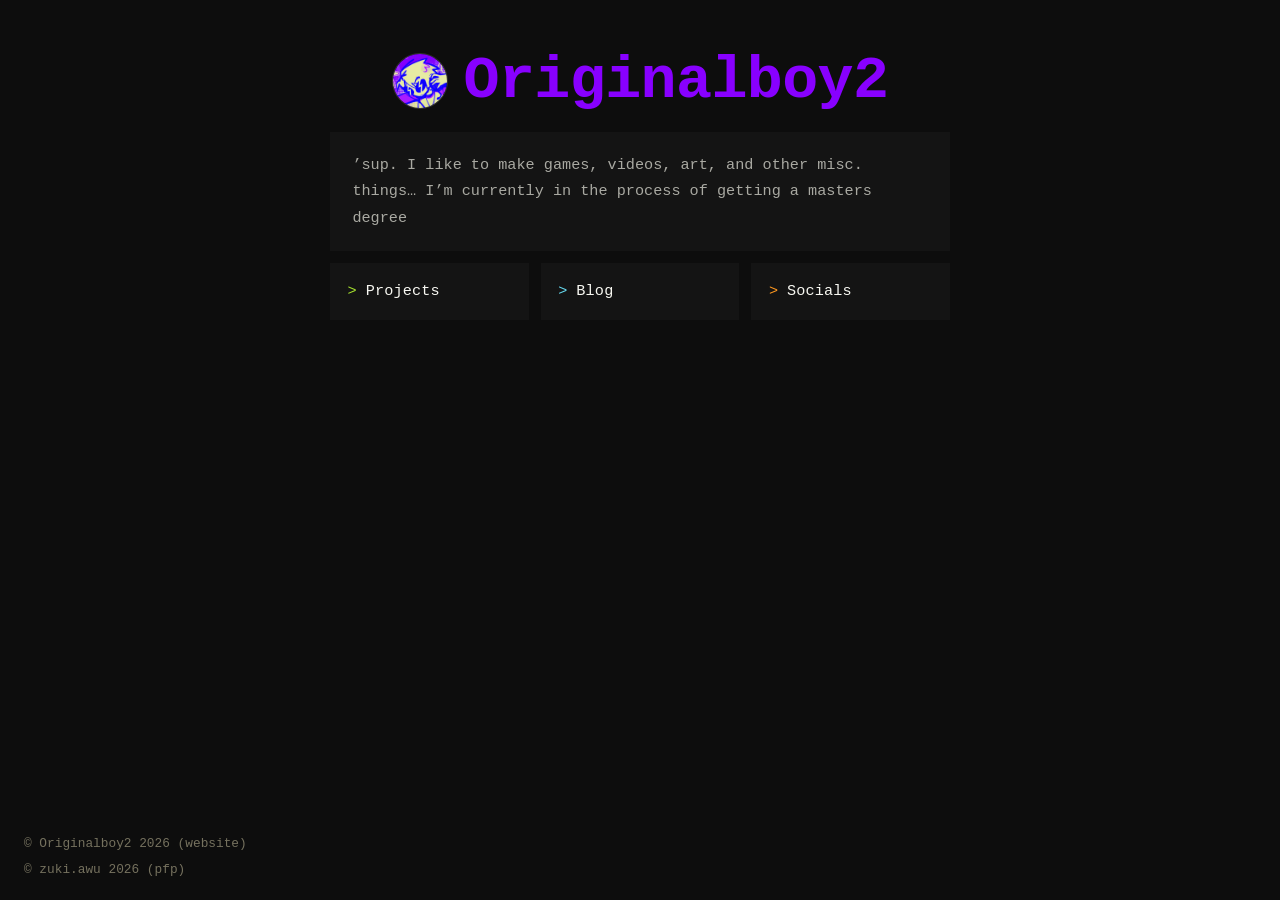
==== index.html @ c5d274b4 "Update about section in index.html Removed personal name from the about section." ====
<!DOCTYPE html>
<html lang="en">
<head>
<meta charset="utf-8">
<meta name="viewport" content="width=device-width, initial-scale=1">
<title>Originalboy2</title>
<meta name="description" content="Originalboy2 — personal homepage.">
<link rel="icon" type="image/x-icon" href="ogb2.ico">

<link rel="stylesheet" href="style.css">
</head>

<body>
<div class="wrap">

  <header>
    <img class="pfp" src="[data-uri]" alt="Originalboy2 profile picture">
    <h1>Originalboy2</h1>
  </header>

  <section class="about">
    <p>&rsquo;sup. I like to make games, videos, art, and other misc. things&hellip;
      I&rsquo;m currently in the process of getting a masters degree
    </p>
  </section>

  <nav>
    <a class="btn btn-projects" href="projects.html"><span class="sigil">&gt;</span>Projects</a>
    <a class="btn btn-blog"     href="blog.html"><span class="sigil">&gt;</span>Blog</a>
    <a class="btn btn-socials"  href="socials.html"><span class="sigil">&gt;</span>Socials</a>
  </nav>

</div>

<footer class="footer footer-left">
  <p>&copy; Originalboy2 2026 (website)</p>
  <p>&copy; zuki.awu 2026 (pfp)</p>
</footer>

<script src="script.js" defer></script>
</body>
</html>
---- style.css ----
/* ==========================================================================
   Originalboy2 — shared site styles (index.html, socials.html, …)
   ========================================================================== */

:root{
  /* base */
  --bg:            #0d0d0d;
  --surface:       #141414;
  --surface-hover: #1a1a1a;
  --line:          #262626;
  --line-strong:   #333333;

  /* text */
  --text:          #f8f8f2;   /* monokai foreground */
  --text-dim:      #a9a9a2;
  --text-muted:    #75715e;   /* monokai comment */

  /* brand + monokai accents */
  --brand:         #8800ff;
  --green:         #a6e22e;
  --cyan:          #66d9ef;
  --orange:        #fd971f;
  --pink:          #f92672;
  --purple:        #ae81ff;

  --mono: "Courier New", Courier, monospace;
}

*,*::before,*::after{ box-sizing:border-box; }

html{ -webkit-text-size-adjust:100%; }

body{
  margin:0;
  min-height:100vh;
  background:var(--bg);
  color:var(--text);
  font-family:var(--mono);
  font-size:16px;
  line-height:1.6;
  display:flex;
  flex-direction:column;
  align-items:center;
  justify-content:flex-start;
  padding:3rem 1.5rem;
  -webkit-font-smoothing:antialiased;
}

.wrap{
  width:100%;
  max-width:620px;
}

/* ---- header (name + pfp, same on every page) ---- */

header{
  display:flex;
  align-items:center;
  justify-content:center;
  gap:1rem;
}

.pfp{
  width:clamp(2.75rem, 8vw, 3.5rem);
  height:clamp(2.75rem, 8vw, 3.5rem);
  flex-shrink:0;
  border-radius:50%;
  object-fit:cover;
  border:1px solid var(--line-strong);
}

h1{
  margin:0;
  font-size:clamp(2.4rem, 9vw, 3.75rem);
  font-weight:700;
  letter-spacing:-0.01em;
  line-height:1.1;
  color:var(--brand);
}

/* ---- about (index) ---- */

.about{
  margin:1.1rem 0 0.75rem;
  padding:1.25rem 1.4rem;
  background:var(--surface);
  color:var(--text-dim);
  font-size:0.95rem;
  line-height:1.75;
}

.about p{ margin:0; }
.about p + p{ margin-top:0.85rem; }

.comment{ color:var(--text-muted); }

/* ---- nav buttons (index) ---- */

nav{
  display:grid;
  grid-template-columns:repeat(3, 1fr);
  gap:0.75rem;
}

.btn{
  display:block;
  padding:1rem 1.1rem;
  background:var(--surface);
  color:var(--text);
  text-decoration:none;
  font-size:0.95rem;
  font-weight:400;
  letter-spacing:0.01em;
}

.btn .sigil{
  color:var(--accent);
  margin-right:0.55rem;
  font-weight:400;
}

.btn:hover,
.btn:focus-visible{
  background:var(--surface-hover);
  color:var(--accent);
  outline:none;
}

.btn:focus-visible{
  box-shadow:0 0 0 2px var(--bg), 0 0 0 4px var(--brand);
}

.btn-projects{ --accent:var(--green); }
.btn-blog{     --accent:var(--cyan); }
.btn-socials{  --accent:var(--orange); }

/* ---- back button (socials) ---- */

.back-btn{
  display:inline-block;
  margin-top:1.1rem;
  padding:1rem 1.1rem;
  background:var(--surface);
  color:var(--brand);
  text-decoration:none;
  font-family:inherit;
  font-size:0.95rem;
  font-weight:400;
}

.back-btn .sigil{
  margin-right:0.55rem;
}

.back-btn:hover,
.back-btn:focus-visible{
  background:var(--surface-hover);
  outline:none;
}

/* ---- social rows (socials) ---- */

.socials-list{
  display:grid;
  grid-template-columns:repeat(2, 1fr);
  gap:0.75rem;
  margin-top:0.75rem;
}

.social-row{
  display:flex;
  align-items:center;
  gap:0.9rem;
  padding:1rem 1.1rem;
  background:var(--surface);
  color:inherit;
  text-decoration:none;
  font-size:0.95rem;
}

a.social-row:hover,
a.social-row:focus-visible{
  background:var(--surface-hover);
  outline:none;
}

.social-row .icon{
  width:22px;
  height:22px;
  flex-shrink:0;
  fill:var(--brand);
}

.social-row .label{
  font-weight:400;
  color:var(--text);
}

.social-row .handle{
  margin-left:auto;
  font-size:0.8rem;
  color:var(--orange);
}

/* ---- project cards (projects) ---- */

.projects-list{
  display:grid;
  grid-template-columns:repeat(2, 1fr);
  gap:0.75rem;
  margin-top:0.75rem;
}

.project-card{
  display:flex;
  flex-direction:column;
  background:var(--surface);
  color:inherit;
  text-decoration:none;
}

a.project-card:hover,
a.project-card:focus-visible{
  background:var(--surface-hover);
  outline:none;
}

.project-cover{
  width:100%;
  aspect-ratio:var(--cover-ratio, 4 / 3);
  object-fit:contain;
  display:block;
}

.project-info{
  padding:1rem 1.1rem;
}

.project-title{
  margin:0;
  font-size:0.95rem;
  font-weight:400;
  color:var(--text);
}

.project-title .sigil{
  color:var(--accent, var(--brand));
  margin-right:0.55rem;
  font-weight:400;
}

.project-tagline{
  margin:0.5rem 0 0;
  font-size:0.8rem;
  color:var(--text-dim);
  line-height:1.6;
}

/* per-project accent, taken from that project's own itch.io page theme */
.project-gachastuck{ --accent:#60F26A; --cover-ratio:650 / 500; }
.project-genesis{    --accent:#FF4040;  --cover-ratio:630 / 500; }      /* sampled from the Genesis cover art */

/* ---- blog list (blog) ---- */

.blog-list{
  display:flex;
  flex-direction:column;
  gap:0.75rem;
  margin-top:0.75rem;
}

.blog-row{
  display:block;
  padding:1rem 1.1rem;
  background:var(--surface);
  color:inherit;
  text-decoration:none;
}

.blog-row:hover,
.blog-row:focus-visible{
  background:var(--surface-hover);
  outline:none;
}

.blog-row-head{
  display:flex;
  align-items:center;
  gap:0.9rem;
}

.blog-title{
  font-size:0.95rem;
  font-weight:400;
  color:var(--text);
}

.blog-title .sigil{
  color:var(--cyan);
  margin-right:0.55rem;
  font-weight:400;
}

.blog-date{
  margin-left:auto;
  font-size:0.8rem;
  color:var(--cyan);
  white-space:nowrap;
}

.blog-summary{
  margin:0.5rem 0 0;
  font-size:0.8rem;
  color:var(--text-dim);
  line-height:1.6;
}

.blog-empty{
  padding:1rem 1.1rem;
  background:var(--surface);
  color:var(--text-muted);
  font-size:0.9rem;
}

/* ---- individual post page ---- */

.post{
  margin-top:1.1rem;
}

.post-date{
  margin:0;
  font-size:0.8rem;
  color:var(--cyan);
}

.post-heading{
  margin:0.4rem 0 0;
  font-size:1.4rem;
  font-weight:700;
  color:var(--text);
}

.post-body{
  margin-top:0.75rem;
  padding:1.25rem 1.4rem;
  background:var(--surface);
  color:var(--text-dim);
  font-size:0.95rem;
  line-height:1.75;
}

.post-body p{ margin:0; }
.post-body p + p{ margin-top:0.85rem; }

.post-body h2,
.post-body h3{
  margin:1.1rem 0 0.5rem;
  font-weight:400;
  color:var(--text);
}

.post-body h2{ font-size:1.05rem; }
.post-body h3{ font-size:0.95rem; }

.post-body strong{ color:var(--text); font-weight:700; }
.post-body em{ font-style:italic; }
.post-body code{
  font-family:inherit;
  background:var(--bg);
  padding:0.1rem 0.35rem;
  color:var(--green);
}
.post-body a{ color:var(--purple); text-decoration:underline; }

/* ---- footer (every page) ---- */

.footer{
  position:fixed;
  bottom:1.25rem;
  font-size:0.8rem;
  color:var(--text-muted);
}

.footer p{ margin:0; }
.footer p + p{ margin-top:0.3rem; }

.footer a{ color:var(--purple); text-decoration:none; }
.footer a:hover{ text-decoration:underline; }

.footer-left{ left:1.5rem; }

/* ---- small screens ---- */

@media (max-width:520px){
  body{ padding:2.5rem 1.25rem; }
  nav{ grid-template-columns:1fr; }
  .socials-list{ grid-template-columns:1fr; }
  .projects-list{ grid-template-columns:1fr; }
  .blog-date{ margin-left:0; }
  .blog-row-head{ flex-wrap:wrap; }
  .social-row{ flex-wrap:wrap; }
  .social-row .handle{ margin-left:2.9rem; }
  .footer-left{ left:1.25rem; bottom:1rem; }
}
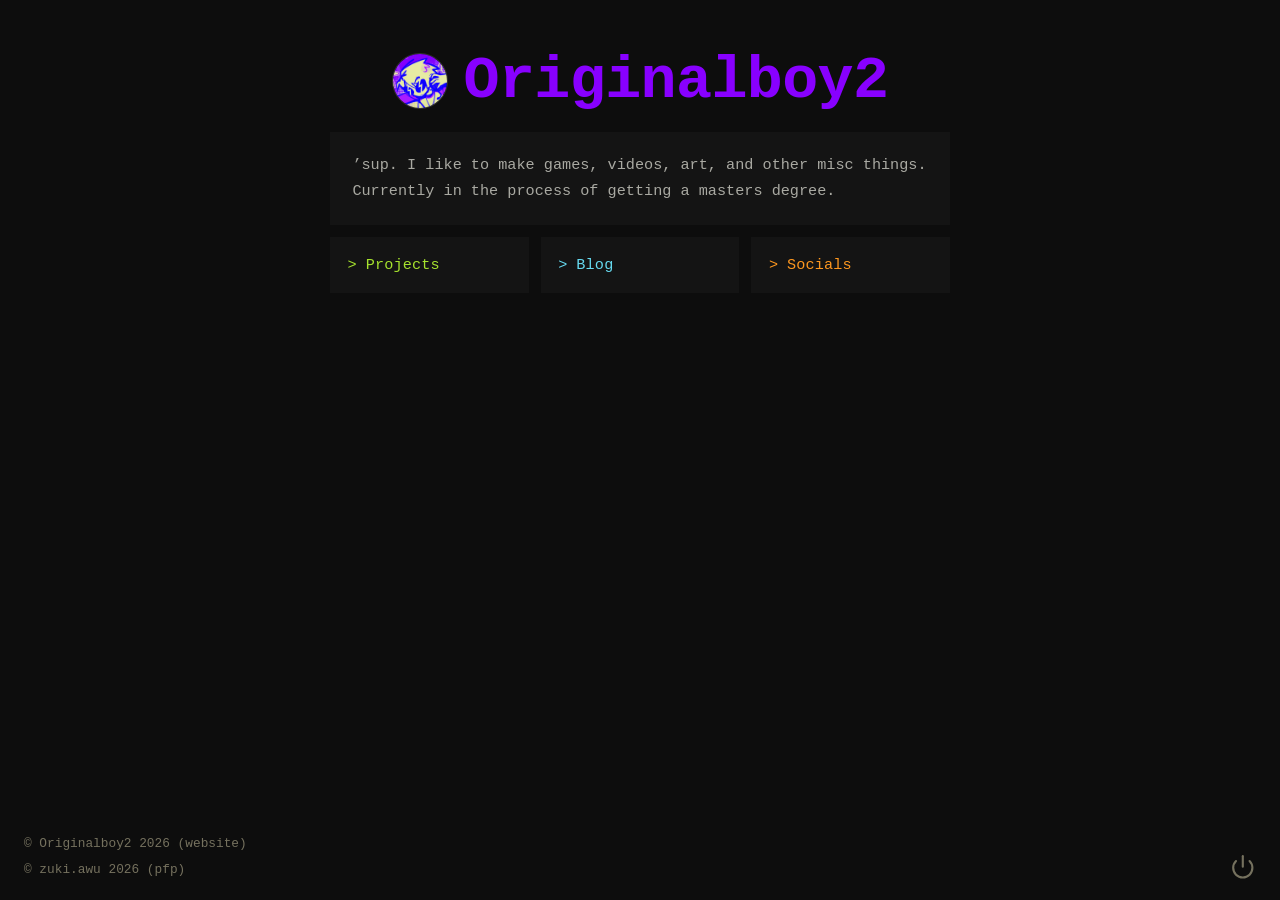
==== commit 2b211da0: "Add files via upload" ====
--- a/index.html
+++ b/index.html
@@ -14,13 +14,13 @@
 <div class="wrap">
 
   <header>
-    <img class="pfp" src="[data-uri]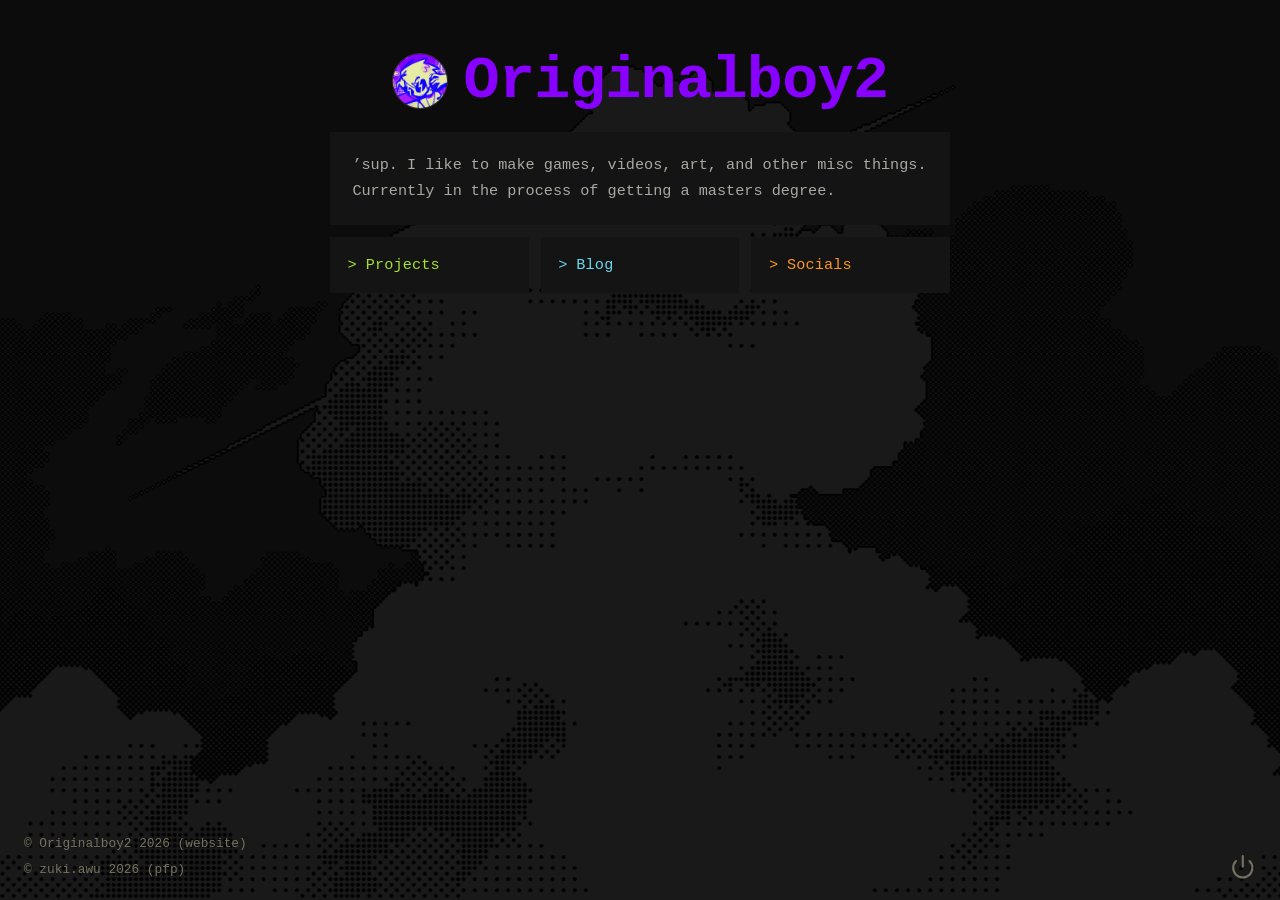
==== commit b6e0b838: "Add files via upload" ====
--- a/index.html
+++ b/index.html
@@ -11,6 +11,7 @@
 </head>
 
 <body>
+<div class="page-bg" aria-hidden="true"></div>
 <div class="wrap">
 
   <header>
--- a/style.css
+++ b/style.css
@@ -33,7 +33,7 @@
 body{
   margin:0;
   min-height:100vh;
-  background:var(--bg);
+  background-color:var(--bg);
   color:var(--text);
   font-family:var(--mono);
   font-size:16px;
@@ -45,6 +45,21 @@
   padding:3rem 1.5rem;
   -webkit-font-smoothing:antialiased;
 }
+
+.page-bg{
+  position:fixed;
+  inset:0;
+  z-index:-1;
+  background-image:url("bg-clouds.png");
+  background-repeat:no-repeat;
+  background-position:center;
+  background-size:cover;
+  pointer-events:none;
+}
+
+.page-bg-blog{     background-image:url("blog-bg.png"); }
+.page-bg-projects{ background-image:url("projects-bg.png"); }
+.page-bg-socials{  background-image:url("socials-bg.png"); }
 
 .wrap{
   width:100%;
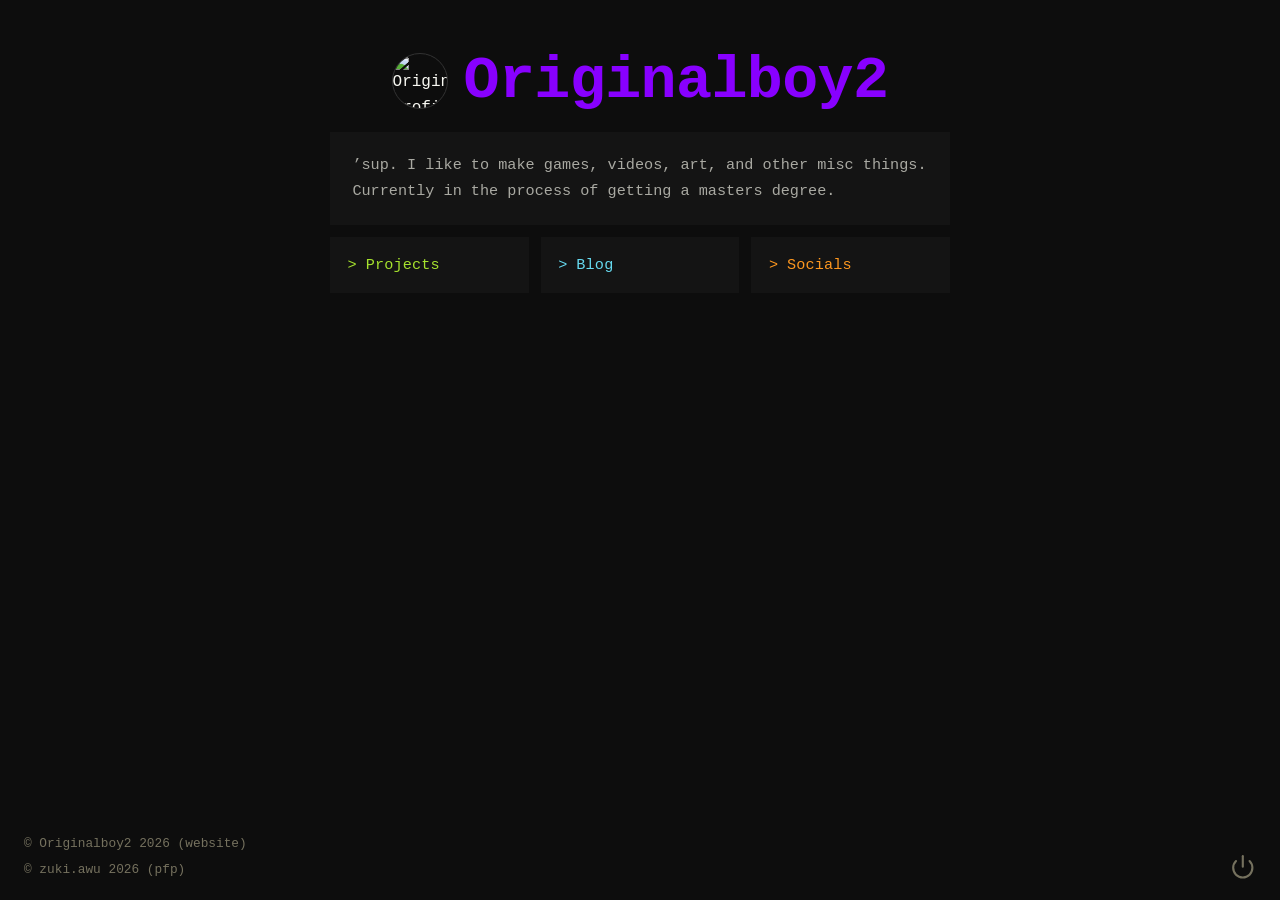
==== commit 249b998f: "Add files via upload" ====
--- a/index.html
+++ b/index.html
@@ -15,7 +15,7 @@
 <div class="wrap">
 
   <header>
-    <img class="pfp" src="pfp.png" alt="Originalboy2 profile picture">
+    <img class="pfp" src="images/pfp.png" alt="Originalboy2 profile picture">
     <h1>Originalboy2</h1>
   </header>
 
--- a/style.css
+++ b/style.css
@@ -50,16 +50,16 @@
   position:fixed;
   inset:0;
   z-index:-1;
-  background-image:url("bg-clouds.png");
+  background-image:url("images/bgs/bg-clouds.png");
   background-repeat:no-repeat;
   background-position:center;
   background-size:cover;
   pointer-events:none;
 }
 
-.page-bg-blog{     background-image:url("blog-bg.png"); }
-.page-bg-projects{ background-image:url("projects-bg.png"); }
-.page-bg-socials{  background-image:url("socials-bg.png"); }
+.page-bg-blog{     background-image:url("images/bgs/blog-bg.png"); }
+.page-bg-projects{ background-image:url("images/bgs/projects-bg.png"); }
+.page-bg-socials{  background-image:url("images/bgs/socials-bg.png"); }
 
 .wrap{
   width:100%;
@@ -197,12 +197,13 @@
 }
 
 .btn::before,
-.back-btn::before{
+.back-btn::before,
+.project-play::before{
   content:"";
   position:absolute;
   inset:0;
   z-index:-1;
-  background-image:url("purple-effect.gif");
+  background-image:url("images/purple-effect.gif");
   background-repeat:no-repeat;
   background-size:280%;
   opacity:0;
@@ -213,7 +214,9 @@
 .btn:hover::before,
 .btn:focus-visible::before,
 .back-btn:hover::before,
-.back-btn:focus-visible::before{
+.back-btn:focus-visible::before,
+.project-play:hover::before,
+.project-play:focus-visible::before{
   opacity:0.25;
 }
 
@@ -221,6 +224,7 @@
 .btn-blog::before{     background-position:100% 30%; }
 .btn-socials::before{  background-position:20% 100%; }
 .back-btn::before{     background-position:100% 100%; }
+.project-play::before{ background-position:0% 100%; }
 
 /* ---- social rows (socials) ---- */
 
@@ -271,8 +275,14 @@
 .projects-list{
   display:grid;
   grid-template-columns:repeat(2, 1fr);
+  align-items:start;
   gap:0.75rem;
   margin-top:0.75rem;
+}
+
+.project-card-group{
+  display:flex;
+  flex-direction:column;
 }
 
 .project-card{
@@ -286,6 +296,40 @@
 a.project-card:hover,
 a.project-card:focus-visible{
   background:var(--surface-hover);
+  outline:none;
+}
+
+.project-cover-wrap{
+  position:relative;
+}
+
+.project-play{
+  position:absolute;
+  z-index:0;
+  left:50%;
+  bottom:0.6rem;
+  transform:translateX(-50%);
+  overflow:hidden;
+  padding:0.3rem 0.7rem;
+  background:var(--surface);
+  border:1px solid var(--accent, var(--brand));
+  color:var(--accent, var(--brand));
+  text-decoration:none;
+  white-space:nowrap;
+  font-size:0.75rem;
+  font-weight:400;
+}
+
+.project-play .sigil{
+  margin-right:0.4rem;
+  font-weight:400;
+}
+
+.project-play:hover,
+.project-play:focus-visible{
+  background:var(--surface-hover);
+  border-color:var(--text);
+  color:var(--text);
   outline:none;
 }
 
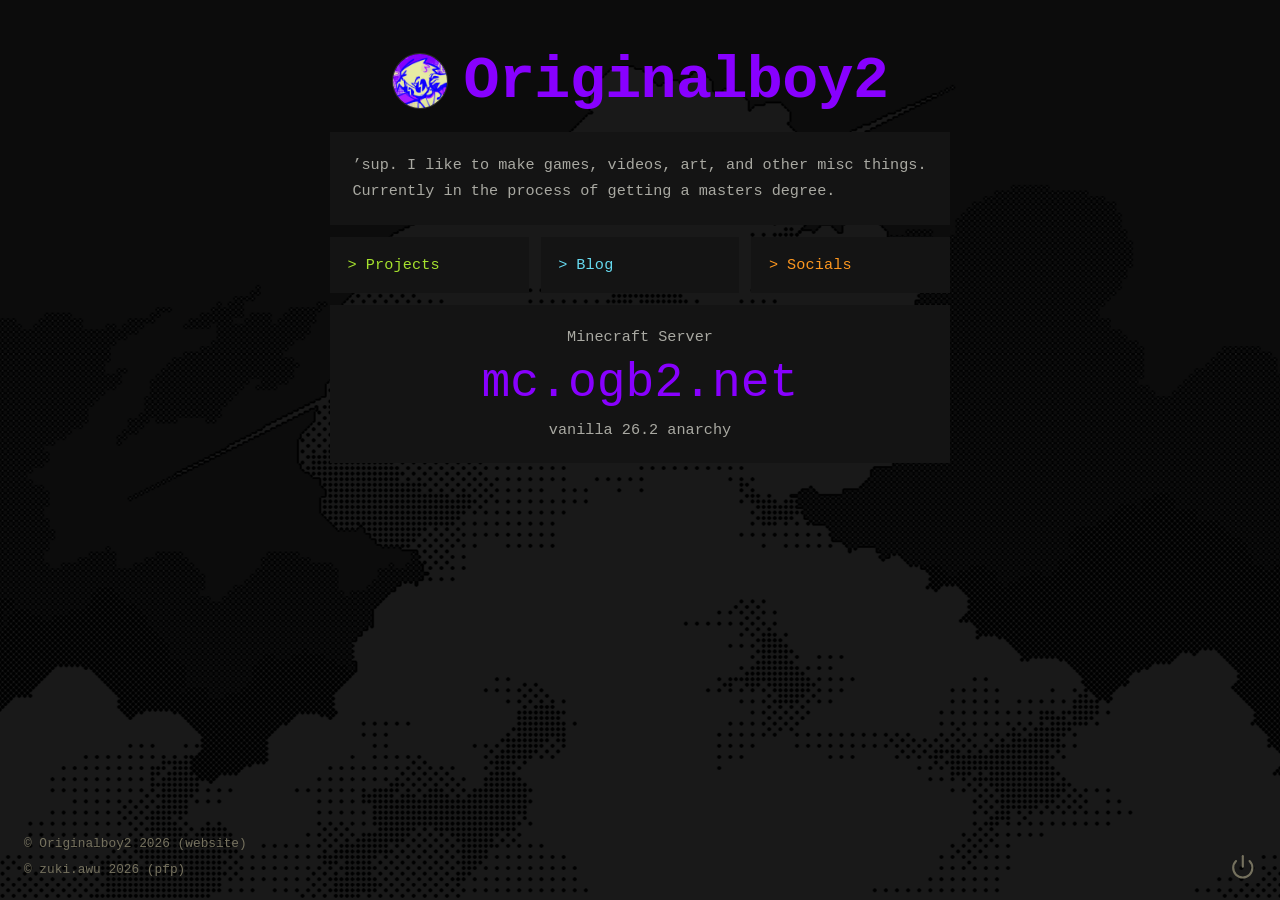
==== commit 2a882539: "Add files via upload" ====
--- a/index.html
+++ b/index.html
@@ -31,6 +31,12 @@
     <a class="btn btn-socials"  href="socials.html"><span class="sigil">&gt;</span>Socials</a>
   </nav>
 
+  <section class="mc-server">
+    <p class="mc-label">Minecraft Server</p>
+    <p class="mc-address">mc.ogb2.net</p>
+    <p class="mc-detail">vanilla 26.2 anarchy</p>
+  </section>
+
 </div>
 
 <footer class="footer footer-left">
--- a/style.css
+++ b/style.css
@@ -1,21 +1,14 @@
-/* ==========================================================================
-   Originalboy2 — shared site styles (index.html, socials.html, …)
-   ========================================================================== */
-
 :root{
-  /* base */
   --bg:            #0d0d0d;
   --surface:       #141414;
   --surface-hover: #1a1a1a;
   --line:          #262626;
   --line-strong:   #333333;
 
-  /* text */
-  --text:          #f8f8f2;   /* monokai foreground */
+  --text:          #f8f8f2;
   --text-dim:      #a9a9a2;
-  --text-muted:    #75715e;   /* monokai comment */
-
-  /* brand + monokai accents */
+  --text-muted:    #75715e;
+
   --brand:         #8800ff;
   --green:         #a6e22e;
   --cyan:          #66d9ef;
@@ -66,8 +59,6 @@
   max-width:620px;
 }
 
-/* ---- header (name + pfp, same on every page) ---- */
-
 header{
   display:flex;
   align-items:center;
@@ -93,8 +84,6 @@
   color:var(--brand);
 }
 
-/* ---- about (index) ---- */
-
 .about{
   margin:1.1rem 0 0.75rem;
   padding:1.25rem 1.4rem;
@@ -111,8 +100,6 @@
 
 .comment{ color:var(--text-muted); }
 
-/* ---- 404 ---- */
-
 .error-code{
   margin:1.1rem 0 0;
   font-size:clamp(5.25rem, 24vw, 9rem);
@@ -125,7 +112,32 @@
 .back-btn + .error-code{ margin-top:0.75rem; }
 .error-code + .about{ margin-top:0.75rem; }
 
-/* ---- nav buttons (index) ---- */
+.mc-server{
+  margin:0.75rem 0 0;
+  padding:1.25rem 1.4rem;
+  background:var(--surface);
+  text-align:center;
+}
+
+.mc-label{
+  margin:0;
+  font-size:0.95rem;
+  color:var(--text-dim);
+}
+
+.mc-address{
+  margin:0.5rem 0 0;
+  font-size:clamp(1.75rem, 8vw, 3rem);
+  font-weight:400;
+  line-height:1.1;
+  color:var(--brand);
+}
+
+.mc-detail{
+  margin:0.5rem 0 0;
+  font-size:0.95rem;
+  color:var(--text-dim);
+}
 
 nav{
   display:grid;
@@ -166,8 +178,6 @@
 .btn-projects{ --accent:var(--green); }
 .btn-blog{     --accent:var(--cyan); }
 .btn-socials{  --accent:var(--orange); }
-
-/* ---- back button (socials) ---- */
 
 .back-btn{
   position:relative;
@@ -226,8 +236,6 @@
 .back-btn::before{     background-position:100% 100%; }
 .project-play::before{ background-position:0% 100%; }
 
-/* ---- social rows (socials) ---- */
-
 .socials-list{
   display:grid;
   grid-template-columns:repeat(2, 1fr);
@@ -269,8 +277,6 @@
   font-size:0.8rem;
   color:var(--orange);
 }
-
-/* ---- project cards (projects) ---- */
 
 .projects-list{
   display:grid;
@@ -367,8 +373,6 @@
 .project-gachastuck{ --accent:#60F26A; --cover-ratio:650 / 500; }
 .project-genesis{    --accent:#FF4040;  --cover-ratio:630 / 485; }
 
-/* ---- blog list (blog) ---- */
-
 .blog-list{
   display:flex;
   flex-direction:column;
@@ -429,8 +433,6 @@
   color:var(--text-muted);
   font-size:0.9rem;
 }
-
-/* ---- individual post page ---- */
 
 .post{
   margin-top:1.1rem;
@@ -481,8 +483,6 @@
 }
 .post-body a{ color:var(--purple); text-decoration:underline; }
 
-/* ---- footer (every page) ---- */
-
 .footer{
   position:fixed;
   bottom:1.25rem;
@@ -498,8 +498,6 @@
 
 .footer-left{ left:1.5rem; }
 
-/* ---- power button (every page) ---- */
-
 .power-btn{
   position:fixed;
   right:1.5rem;
@@ -520,8 +518,6 @@
   color:var(--brand);
   outline:none;
 }
-
-/* ---- CRT power-off ---- */
 
 body.crt-off{
   animation:crt-off 0.48s ease-in forwards;
@@ -535,8 +531,6 @@
   55%{  transform:scaleY(0.02);           filter:brightness(3); }
   100%{ transform:scaleY(0.02) scaleX(0); filter:brightness(1); opacity:0; }
 }
-
-/* ---- small screens ---- */
 
 @media (max-width:520px){
   body{ padding:2.5rem 1.25rem; }
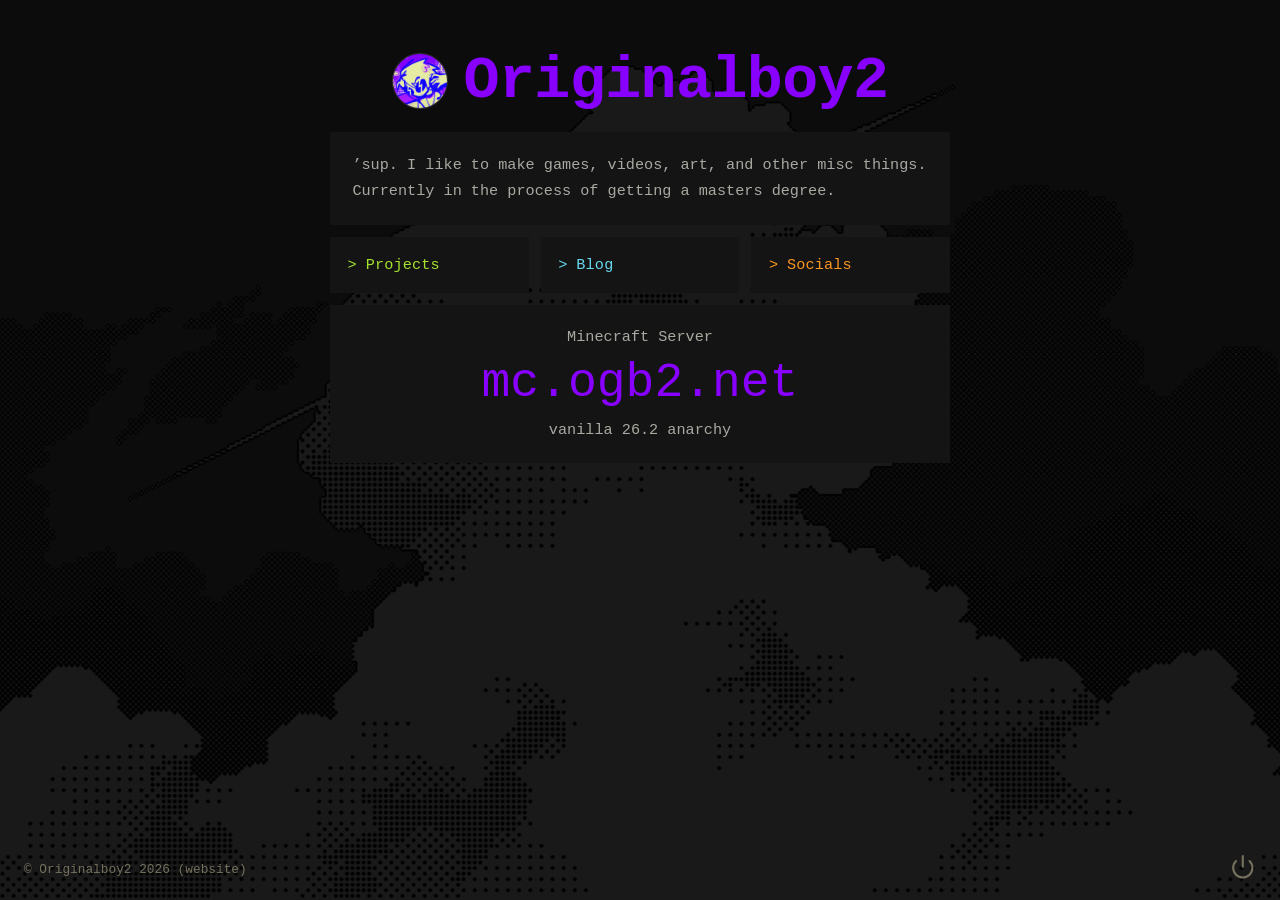
==== commit ac3a8b03: "Add files via upload" ====
--- a/index.html
+++ b/index.html
@@ -41,7 +41,6 @@
 
 <footer class="footer footer-left">
   <p>&copy; Originalboy2 2026 (website)</p>
-  <p>&copy; zuki.awu 2026 (pfp)</p>
 </footer>
 
 <a id="power-btn" class="power-btn" href="off.html" aria-label="Power off">
--- a/style.css
+++ b/style.css
@@ -208,14 +208,15 @@
 
 .btn::before,
 .back-btn::before,
-.project-play::before{
+.project-play::before,
+.blog-row::before{
   content:"";
   position:absolute;
   inset:0;
   z-index:-1;
   background-image:url("images/purple-effect.gif");
   background-repeat:no-repeat;
-  background-size:280%;
+  background-size:280% auto;
   opacity:0;
   transition:opacity 0.2s ease;
   pointer-events:none;
@@ -226,7 +227,9 @@
 .back-btn:hover::before,
 .back-btn:focus-visible::before,
 .project-play:hover::before,
-.project-play:focus-visible::before{
+.project-play:focus-visible::before,
+.blog-row:hover::before,
+.blog-row:focus-visible::before{
   opacity:0.25;
 }
 
@@ -235,6 +238,7 @@
 .btn-socials::before{  background-position:20% 100%; }
 .back-btn::before{     background-position:100% 100%; }
 .project-play::before{ background-position:0% 100%; }
+.blog-row::before{     background-position:50% 60%; background-size:cover; }
 
 .socials-list{
   display:grid;
@@ -381,7 +385,10 @@
 }
 
 .blog-row{
+  position:relative;
+  z-index:0;
   display:block;
+  overflow:hidden;
   padding:1rem 1.1rem;
   background:var(--surface);
   color:inherit;
@@ -392,6 +399,17 @@
 .blog-row:focus-visible{
   background:var(--surface-hover);
   outline:none;
+}
+
+.blog-row:hover .blog-title,
+.blog-row:hover .blog-title .sigil,
+.blog-row:hover .blog-date,
+.blog-row:hover .blog-summary,
+.blog-row:focus-visible .blog-title,
+.blog-row:focus-visible .blog-title .sigil,
+.blog-row:focus-visible .blog-date,
+.blog-row:focus-visible .blog-summary{
+  color:#fff;
 }
 
 .blog-row-head{
@@ -425,6 +443,28 @@
   color:var(--text-dim);
   line-height:1.6;
 }
+
+.blog-row-video{
+  display:flex;
+  align-items:center;
+  gap:0.9rem;
+}
+
+.blog-thumb{
+  width:104px;
+  aspect-ratio:16 / 9;
+  object-fit:cover;
+  flex-shrink:0;
+}
+
+.blog-row-video-text{
+  display:flex;
+  flex-direction:column;
+  gap:0.35rem;
+  min-width:0;
+}
+
+.blog-row-video-text .blog-date{ margin-left:0; }
 
 .blog-empty{
   margin:0;
@@ -483,6 +523,21 @@
 }
 .post-body a{ color:var(--purple); text-decoration:underline; }
 
+.post-video{
+  position:relative;
+  margin-top:0.75rem;
+  aspect-ratio:16 / 9;
+  background:var(--surface);
+}
+
+.post-video iframe{
+  position:absolute;
+  inset:0;
+  width:100%;
+  height:100%;
+  border:0;
+}
+
 .footer{
   position:fixed;
   bottom:1.25rem;
@@ -539,6 +594,7 @@
   .projects-list{ grid-template-columns:1fr; }
   .blog-date{ margin-left:0; }
   .blog-row-head{ flex-wrap:wrap; }
+  .blog-thumb{ width:76px; }
   .social-row{ flex-wrap:wrap; }
   .social-row .handle{ margin-left:2.9rem; }
   .footer-left{ left:1.25rem; bottom:1rem; }
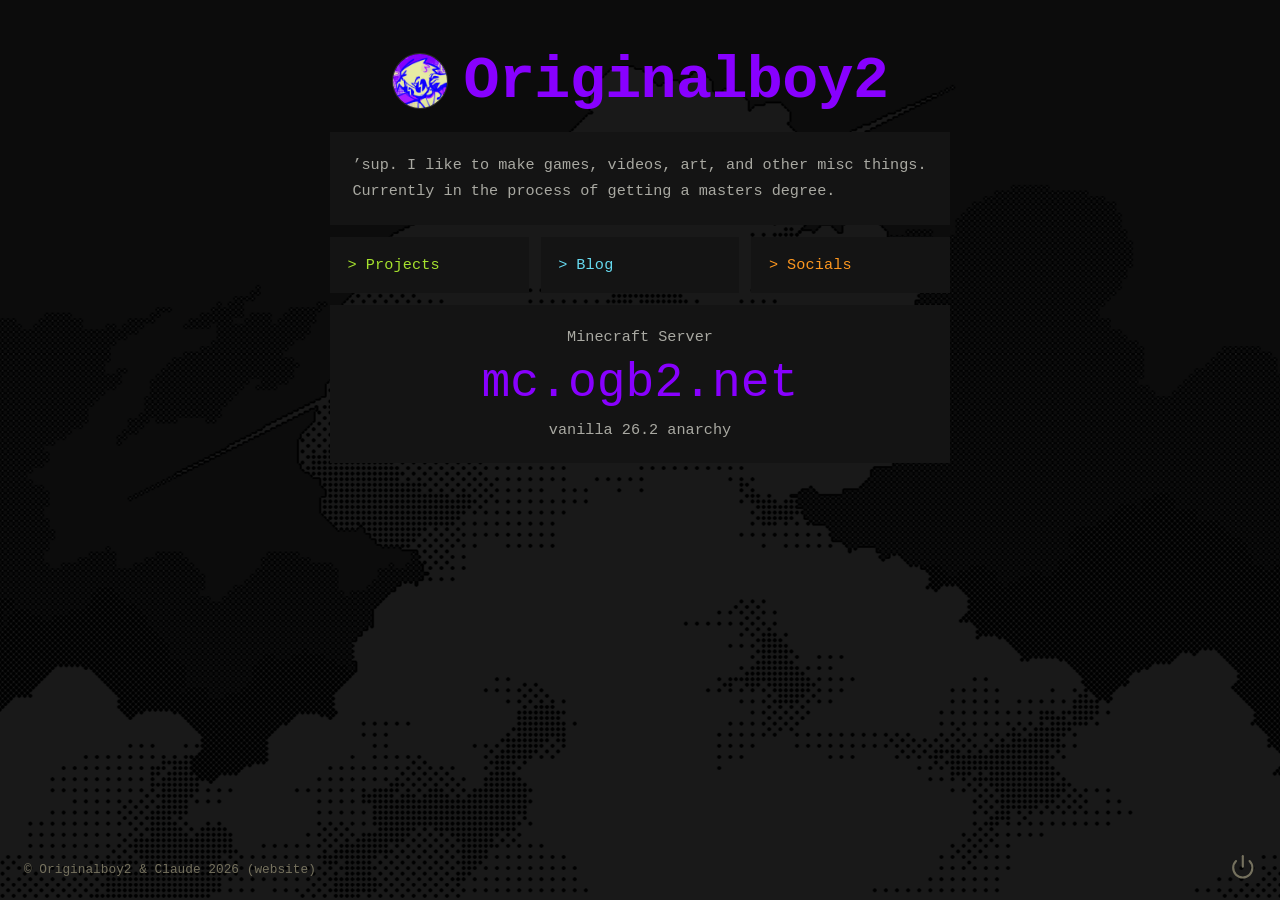
==== commit 3703deb8: "Credit ASDFboy and Claude as authors" ====
--- a/index.html
+++ b/index.html
@@ -40,7 +40,7 @@
 </div>
 
 <footer class="footer footer-left">
-  <p>&copy; Originalboy2 2026 (website)</p>
+  <p>&copy; Originalboy2 &amp; Claude 2026 (website)</p>
 </footer>
 
 <a id="power-btn" class="power-btn" href="off.html" aria-label="Power off">
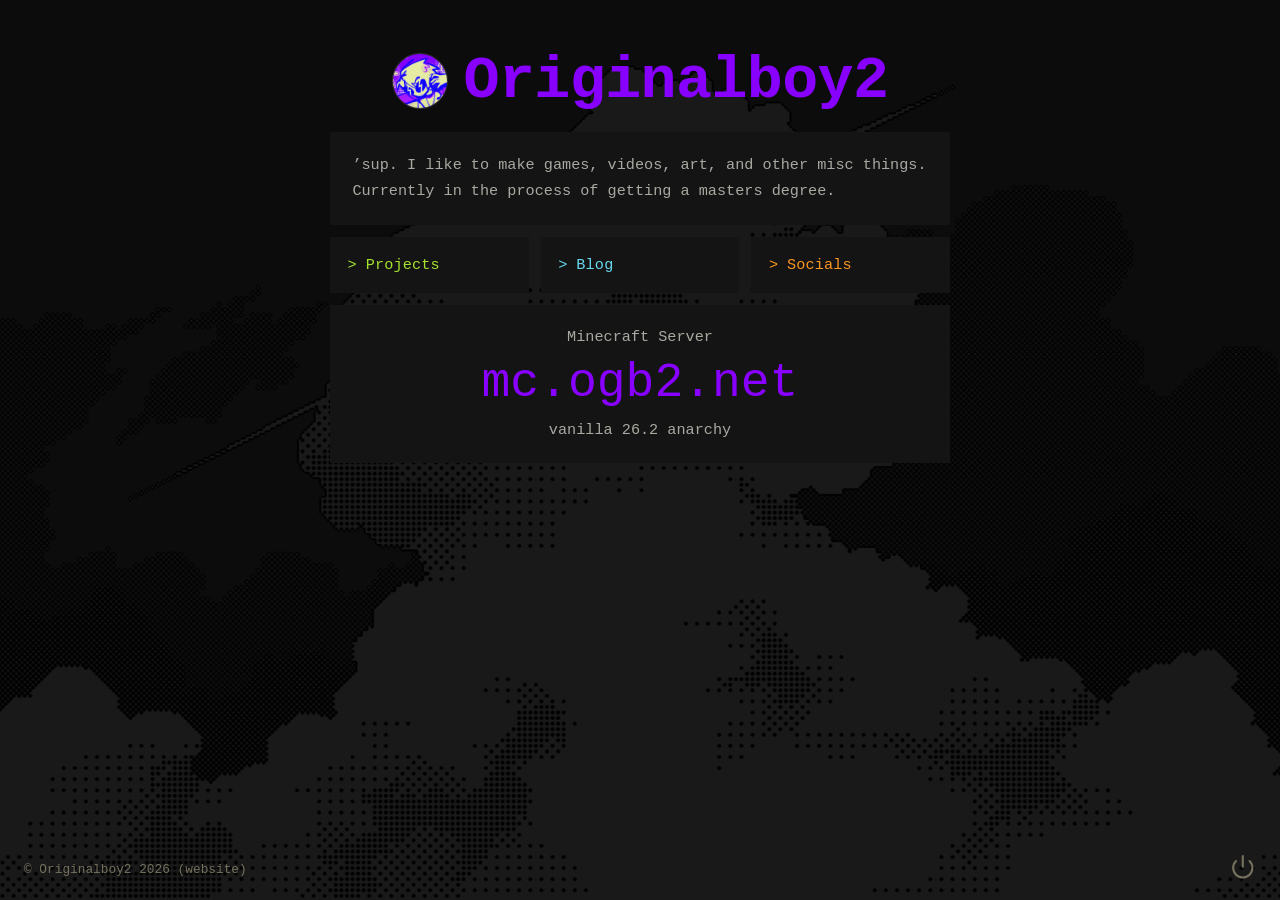
==== commit 1fa16ba7: "Remove Claude from site copyright line Co-Authored-By: Claude Opus 5.5 <noreply@anthropic.com> Claud" ====
--- a/index.html
+++ b/index.html
@@ -40,7 +40,7 @@
 </div>
 
 <footer class="footer footer-left">
-  <p>&copy; Originalboy2 &amp; Claude 2026 (website)</p>
+  <p>&copy; Originalboy2 2026 (website)</p>
 </footer>
 
 <a id="power-btn" class="power-btn" href="off.html" aria-label="Power off">
